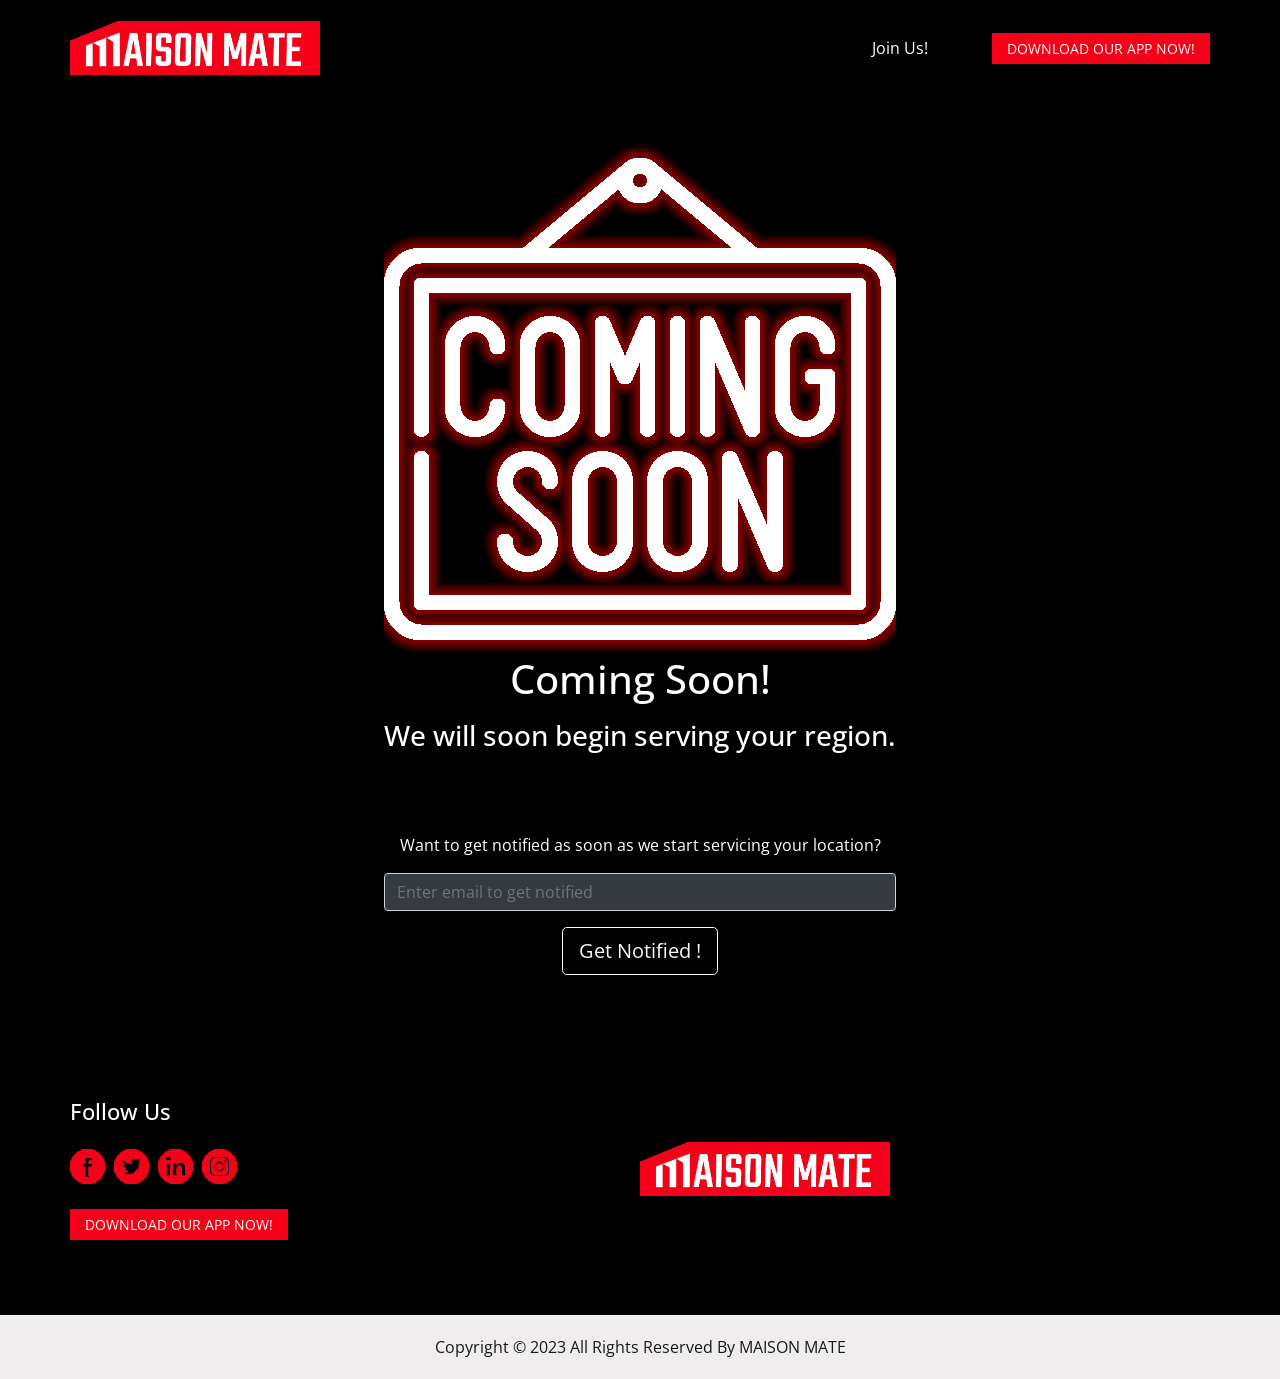
==== coming-soon.html @ 83e21c6f "added" ====
<!DOCTYPE html>
    <html>

    <head>
      <!-- Basic -->
      <meta charset="utf-8" />
      <meta http-equiv="X-UA-Compatible" content="IE=edge" />
      <!-- Mobile Metas -->
      <meta name="viewport" content="width=device-width, initial-scale=1, shrink-to-fit=no" />
      <!-- Site Metas -->
      <meta name="keywords" content="" />
      <meta name="description" content="" />
      <meta name="author" content="" />

      <title>Maison Mate</title>

      <!-- slider stylesheet -->
      <link rel="stylesheet" type="text/css"
        href="https://cdnjs.cloudflare.com/ajax/libs/OwlCarousel2/2.1.3/assets/owl.carousel.min.css" />

      <!-- bootstrap core css -->
      <link rel="stylesheet" type="text/css" href="css/bootstrap.css" />

      <!-- fonts style -->
      <link href="https://fonts.googleapis.com/css?family=Poppins:400,700&display=swap" rel="stylesheet" />
      <!-- Custom styles for this template -->
      <link href="css/style.css" rel="stylesheet" />
      <!-- responsive style -->
      <link href="css/responsive.css" rel="stylesheet" />
    </head>

    <body>
      <div class="hero_area">
        <!-- header section strats -->
        <header class="header_section">
          <div class="container">
            <nav class="navbar navbar-expand-lg custom_nav-container pt-3">
              <a class="navbar-brand" href="index.html">
                <img src="images/logo.png" alt="" />
              </a>
              <button class="navbar-toggler" type="button" data-toggle="collapse" data-target="#navbarSupportedContent"
                aria-controls="navbarSupportedContent" aria-expanded="false" aria-label="Toggle navigation">
                <span class="navbar-toggler-icon"></span>
              </button>

              <div class="collapse navbar-collapse" id="navbarSupportedContent">
                <div class="d-flex ml-auto flex-column flex-lg-row align-items-center">
                  <ul class="navbar-nav  ">
                    <li class="nav-item">
                      <a class="nav-link" href="index.html"> Join Us!</a>
                    </li>

                  </ul>
                </div>
                <div class="quote_btn-container ml-0 ml-lg-4 d-flex justify-content-center">
                  <a href="">
                    Download Our App Now!
                  </a>
                </div>
              </div>
            </nav>
          </div>
        </header>
        <!-- end header section -->
        <!-- slider section -->



        <section class="coming_soon_section position-relative">
             <div id="intro" class="p-5 text-center bg-image shadow-1-strong"
          style="background-color: black;">
          <div class="mask" style="background-color: rgba(0, 0, 0, 0.7);">
            <div class="d-flex justify-content-center align-items-center h-100">
              <div class="text-white px-4">
                   <div>
                          <img src="images/coming-soon.png" alt="" class="" />
                        </div>
                <h1 class="mb-3">Coming Soon!</h1>

                <h3>We will soon begin serving your region.</h3>
                  <br>
                                <br>
                                <br>


                <p>Want to get notified as soon as we start servicing your location? </p>

     <form>
      <div class="form-group">
        <input type="email" class="form-control bg-dark text-white" id="exampleInputEmail1" aria-describedby="emailHelp" placeholder="Enter email to get notified">
      </div>

      <button type="submit" class="btn btn-outline-light btn-lg m-">Get Notified !</button>
    </form>

              </div>
            </div>
          </div>
        </div>
                </section>

        <!-- end slider section -->




      <section class="info_section layout_padding">
        <div class="container">
          <div class="row">

            <div class="col-md-6">
              <div class="social_container">
                <h5>
                  Follow Us
                </h5>
                <div class="social-box">
                  <a href="">
                    <img src="images/fb.png" alt="">
                  </a>

                  <a href="">
                    <img src="images/twitter.png" alt="">
                  </a>
                  <a href="">
                    <img src="images/linkedin.png" alt="">
                  </a>
                  <a href="">
                    <img src="images/instagram.png" alt="">
                  </a>
                </div>
              </div>
               <div class="quote_btn-container">
                  <a href="">
                    Download Our App Now!
                  </a>
                </div>
            </div>
                <a class="navbar-brand" href="index.html">
                <img src="images/logo.png" alt="" />
              </a>
          </div>
        </div>
      </section>



      <!-- footer section -->
      <section class="container-fluid footer_section" >
        <p>
          Copyright &copy; 2023 All Rights Reserved By
          <a href="https://html.design/">MAISON MATE</a>
        </p>
      </section>
      <!-- footer section -->

      <script type="text/javascript" src="js/jquery-3.4.1.min.js"></script>
      <script type="text/javascript" src="js/bootstrap.js"></script>

        </div>
      <!-- end google map js -->
    </body>

    </html>
---- css/style.css ----
@import url("https://maxcdn.bootstrapcdn.com/font-awesome/4.5.0/css/font-awesome.min.css");
@import url(https://fonts.googleapis.com/css?family=Open+Sans);

body {
  font-family: 'Poppins', sans-serif;
  color: white;
  background-color: #ffffff;
}

.layout_padding {
  padding: 75px 0;
  background-color: black;
}

.card-text{
    color: white;
}


.layout_padding2 {
  padding: 45px 0;
}

.layout_padding2-top {
  padding-top: 45px;
}


.layout_padding2-bottom {
  padding-bottom: 45px;
}

.layout_padding-top {
  padding-top: 75px;
}

.layout_padding-bottom {
  padding-bottom: 75px;
}


.custom_dark-btn,
.custom_orange-btn {
  display: inline-block;
  padding: 10px 0;
  text-align: center;
  width: 145px;
  outline: none;
  color: #f7f7f7;
  border: 1px solid transparent;
}

.custom_dark-btn {
  background-color: #000000;
}

.custom_dark-btn:hover {
  border: 1px solid #000000;
  color: var(--theme-color);
  background-color: transparent;
}

.custom_orange-btn {
  background-color: var(--theme-color);
}

.custom_orange-btn:hover {
  border: 1px solid var(--theme-color);
  color: var(--theme-color);
  background-color: transparent;
}

.custom_heading {
  text-align: center;
  font-weight: bold;
text-decoration-color: red;
}

.custom_heading-text {
  text-align: center;
}


/*header section*/
.hero_area {
  height: 60vh;
  background-color: black;
}

.hero_area.sub_pages {
  height: auto;
}

.header_section {}

.header_section .container-fluid {
  padding-right: 25px;
  padding-left: 25px;
}

.header_section .nav_container {
  margin: 0 auto;
}

.custom_nav-container.navbar-expand-lg .navbar-nav .nav-link {
  padding: 10px 30px;
  color: white;
  text-align: center
}

a,
a:hover,
a:focus {
  text-decoration: none;
}

a:hover,
a:focus {
  color: initial;
}

.btn,
.btn:focus {
  outline: none !important;
  box-shadow: none;
}



.navbar-brand,
.navbar-brand:hover {
  text-transform: uppercase;
  font-weight: bold;
  font-size: 24px;
  color: #fafcfd;
}

.custom_nav-container .nav_search-btn {
  background-image: url(../images/search-icon.png);

  background-size: 22px;
  background-repeat: no-repeat;
  background-position-y: 7px;
  width: 35px;
  height: 35px;
  padding: 0;
  border: none;
}

.navbar-brand {
  display: flex;
  align-items: center;
}

.navbar-brand img {
  width: 250px;
}

.navbar-brand span {
  font-size: 20px;
  font-weight: 700;
  color: #2e2e2d;
  margin-top: 5px;
}

.custom_nav-container {
  z-index: 99999;
  padding: 15px 0;
}

.custom_nav-container .navbar-toggler {
  outline: none;
}

.custom_nav-container .navbar-toggler .navbar-toggler-icon {
  background-image: url(../images/menu.png);
  background-size: 55px;
}

.quote_btn-container a {
  display: inline-block;
  padding: 5px 15px;
  background-color: var(--theme-color);
  color: #f7f7f7;
  font-size: 14px;
  text-transform: uppercase;
}

/*end header section*/

/* slider section */
.slider_section {
  padding-top: 8%;
}

.coming_soon_section {
  min-height: calc(60vh);
    vertical-align: middle;
    align-content: center;
    align-items: center;
}


.slider_item-box {
  width: 100%;
  height: 100%;
}

.slider_item-box .container {
  height: 100%;
}

.slider_img-box {
  width: 85%;
  margin: 0 auto;
}

.slider_img-box img {
  width: 100%;
}

.slider_item-container {
  display: flex;
  align-items: center;
  width: 100%;
  height: 100%;
  background-repeat: no-repeat;
}

.slider_item-container .slider_item-detail {}

.slider_item-detail h1 {
  font-weight: 700;
  font-size: 60px;
  width: 95%;
}

.slider_item-detail p {
  margin: 45px 0;
}

.slider_call-btn {
  display: inline-block;
  padding: 8px 20px;
  background-color: #edb040;
  color: #fefdfd;
  border-radius: 20px;
}

.slider_section #carouselExampleControls,
.carousel-inner,
.carousel-item {
  height: 100%;
}

.slider_section .custom_carousel-control {
  position: absolute;
  top: 50%;
  left: 2%;
  width: 105px;
  transform: translateY(-50%);
}

.slider_section .custom_carousel-control .carousel-control-prev,
.slider_section .custom_carousel-control .carousel-control-next {
  margin: 10px 0;
  position: relative;
  width: 45px;
  height: 45px;
  border: none;
  opacity: 1;
  background-repeat: no-repeat;
  background-size: 12px;
  background-position: center;
}

.slider_section .custom_carousel-control .carousel-control-prev {
  background-image: url(../images/prev.png);
  background-color: var(--theme-color);
}

.slider_section .custom_carousel-control .carousel-control-next {
  background-image: url(../images/next.png);
  background-color: #000000;
}

/* end slider section */


/* service section */
.service_section .card .card-img-top {
  width: 140px;
  margin: 55px auto 5px auto;
}

.service_section .card {
  text-align: center;
  box-sizing: border-box;
  position: relative;
    background-color: black;
}

.service_section .card .card-title {
  color: white;
    font-weight: bolder;
    

}

.service_section .card::after {
  content: "";
  position: absolute;
  width: 100%;
  height: 7px;
  background-color: transparent;
}




/* end service section */






/* tasty section */

.tasty_section {
  width: 100%;
  height: 500px;
  background-image: url(../images/tasty-image.png);
  background-repeat: no-repeat;
  background-size: cover;
  display: flex;
  justify-content: center;
  align-items: center;

}

.tasty_section h2 {
  font-size: 125px;
  text-align: center;
  font-weight: bold;
  color: #ffffff;
  text-transform: uppercase;
}

/* end tasty section */

/* client section */
.client_container {
  display: flex;
  flex-direction: column;
  justify-content: center;
  align-items: center;
}

.client_img-box {
  width: 350px;
}

.client_img-box img {
  width: 100%
}

.client_container h3 {
  text-align: center;
  margin-bottom: 25px;
}


.client_section .custom_carousel-control {
  position: absolute;
  top: 100%;
  left: 50%;
  width: 105px;
  transform: translateX(-50%);
}

.client_section .custom_carousel-control .carousel-control-prev,
.client_section .custom_carousel-control .carousel-control-next {
  width: 45px;
  height: 45px;
  border: none;
  border-radius: 100%;
  opacity: 1;
  background-repeat: no-repeat;
  background-size: 12px;
  background-position: center;
  background-color: #292727;
}

.client_section .custom_carousel-control .carousel-control-prev:hover,
.client_section .custom_carousel-control .carousel-control-next:hover {
  background-color: #fc5d35;
}

.client_section .custom_carousel-control .carousel-control-prev {
  background-image: url(../images/prev.png);
}

.client_section .custom_carousel-control .carousel-control-next {
  background-image: url(../images/next.png);
}

/* end client section */

/* contact section */

.contact_section {
background-color: white;

}

.contact_section input {
  border: none;
  outline: none;
  border-bottom: .8px solid #252525;
  width: 50%;
  margin: 10px 0;
}

.theme-color{
    text-decoration-color: var(--theme-color);
}

.contact_form-container {
  padding: 15px 0 15px 0;

}

.contact_form-container button {
  border: none;
  background-color: var(--theme-color);
  color: #fff;
  padding: 8px 40px;
  text-transform: uppercase;
  font-size: 14px;
}


/* contact section */

/* map section */
.map_section {
  height: 500px;
}


/* end map section */

/* info section */
.info_section ul {
  padding: 0;
    text-align-last: center;
}

.info_section ul li {
  list-style-type: none;
  margin: 3px 0;

}

.info_section h5 {
  margin-bottom: 12px;
  font-size: 22px;
}

.info_section .social-box {
  margin: 25px 0;
}

.info_section .social-box img {
  width: 35px;
  margin-right: 5px;
}

.info_section .form_container input {
  width: 225px;
  height: 30px;
}

.info_section .form_container button {
  background-color: var(--theme-color);
  border: none;
  outline: none;
  color: #fff;
  padding: 5px 30px;
  margin-top: 15px;
  font-size: 15px;
}

/* end info section */


/* footer section*/

.footer_section {
  background-color: #efeded;
  padding: 20px 0;
  font-family: "Roboto", sans-serif;
}

.footer_section p {
  color: #191818;
  margin: 0;
  text-align: center;
}

.footer_section a {
  color: #191818;
}

:root {
  --theme-color: #f40019 ;
  --primary: var(--primary-gradient);
  --primary-gradient: linear-gradient(0deg, white 0%, black 100%);
}
.section-header {
  text-align: center;
}
.section-header h2 {
  font-size: 28px;
  font-weight: 700;
  margin-bottom: 16px;
}
.section-header hr {
  border: 1px solid #fff;
  width: 56px;
}
.bg-gradient_solid {
  background: var(--primary-gradient);
  color: #fff;
  padding: 48px 0;
}
.steps {
  position: relative;
  margin-top: 32px;
}
.steps::after {
  content: "";
  position: absolute;
  width: 1px;
  background-color: white;
  opacity: 0.4;
  top: 0;
  bottom: 0;
  left: 50%;
}

.steps .content p {
  color: #676767;
  font-size: 16px;
}

.steps .content h2 {
  font-weight: 600;
  font-size: 16px;
  color: #676767;
}

.steps-container {
  position: relative;
  background-color: inherit;
  width: calc(50% + 32px);
}

.steps-container .content {
  padding: 32px;
  background-color: white;
  position: relative;
  border-radius: 0px 0px 80px 0px;
  box-shadow: 0px 16px 27px rgb(0 11 30 / 10%);
}

.steps .steps-container:nth-child(even) {
  left: calc(50% - 32px);
  flex-direction: row-reverse;
}

.steps-container {
  display: flex;
}

.steps .steps-container .date {
  font-weight: 900;
  font-size: 16px;
  color: #ffffff;
  margin-bottom: 10px;
  width: 62px;
  height: 62px;
  background-color: var(--theme-color);
  border-radius: 50%;
  flex-shrink: 0;
  align-items: center;
  display: flex;
  justify-content: center;
  z-index: 777;
}

.step-line {
  width: 40px;
  background-color: #fff;
  height: 1px;
  margin-top: 31px;
  opacity: 0.4;
  flex-shrink: 0;
}

@media (max-width: 767px) {
  .steps::after {
    left: 32px;
  }
  .steps-container {
    left: 0;
    flex-direction: row-reverse;
    width: auto;
    margin-bottom: 16px;
  }
  .steps .steps-container:nth-child(even) {
    left: 0;
  }
}

* {
  font-family: 'Open Sans', 'sans-serif';
}

.theme-text{
    text-decoration-color: var(--theme-color);
}


ul {
  width: 100%;
  text-align: match-parent;
  margin: 0;
  padding: 0;
  top: 50%;
}

li {
  display: inline-block;
  margin: 10px;
}

.download {
  width: 200px;
  height: 75px;
  background: #151515;
  float: none;
  border-radius: 5px;
  position: relative;
  color: white;
  cursor: pointer;
}

.download > .fa {
  color: white;
  position: absolute;
  top: 50%;
  left: 15px;
  transform: translateY(-50%);
}

.df,
.dfn {
  position: absolute;
  left: 70px;
}

.df {
  top: 20px;
  font-size: .68em;
}

.dfn {
  top: 33px;
  font-size: 1.08em;
}

.download:hover {
  transform: scale(1.03);
}

/* end footer section*/
---- css/responsive.css ----
@media (max-width: 1120px) {
    .hero_area {
        height: auto;
    }

    .slider_section {
        padding: 50px 0;

    }
}

@media (max-width: 992px) {
    .custom_nav-container .nav_search-btn {
        background-position: center;
    }

    .service_section .card-deck {

        flex-direction: column;

    }

    .service_section .card-deck .card {
        margin-bottom: 25px;
    }
}

@media (max-width: 768px) {

    .slider_img-box {

        width: 85%;
        margin: 65px auto;

    }

    .slider_section .custom_carousel-control {

        position: absolute;
        top: 100%;
        left: 50%;
        width: 105px;
        transform: translate(-50%, -50%);
        display: flex;
        justify-content: space-between;

    }

    .fruit_section .fruit_detail-box {

        margin-bottom: 40px;
        text-align: center;

    }

    .fruit_detail-box>div {

        display: flex;
        justify-content: center;

    }

    .contact_section {
        background-size: 105px;
    }

    .contact_section input {

        background-color: transparent;

    }

    .info_section .col-md-3 {
        text-align: center;
    }

    .info_section .col-md-3:not(:nth-last-child(1)) {

        margin-bottom: 35px;
    }

    .tasty_section h2 {

        font-size: 80px;
    }
}

@media (max-width: 576px) {
    .slider_item-container .slider_item-detail {

        text-align: center;

    }

    .slider_item-container .slider_item-detail .d-flex {

        justify-content: center;

    }
}

@media (max-width: 480px) {}

@media (max-width: 400px) {}

@media (max-width: 360px) {}

@media (min-width: 1200px) {
    .container {
        max-width: 1170px;
    }

}
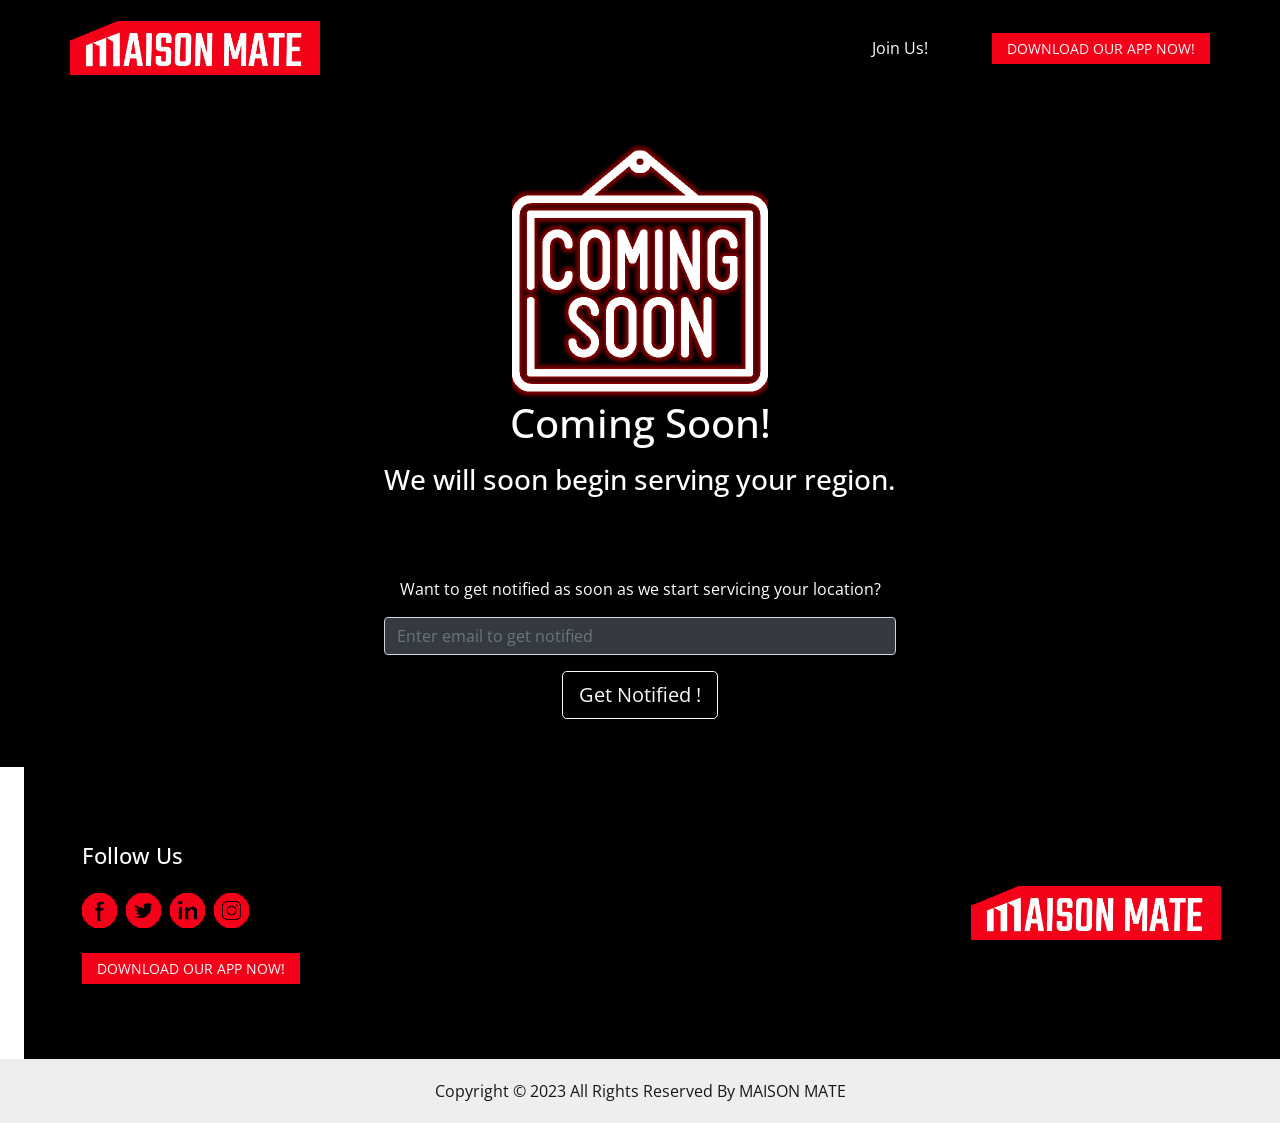
==== commit 9cd6baf8: "fixe" ====
--- a/coming-soon.html
+++ b/coming-soon.html
@@ -73,7 +73,8 @@
             <div class="d-flex justify-content-center align-items-center h-100">
               <div class="text-white px-4">
                    <div>
-                          <img src="images/coming-soon.png" alt="" class="" />
+                          <img src="images/coming-soon.png" alt="" class="" style="
+  width: 50%;"/>
                         </div>
                 <h1 class="mb-3">Coming Soon!</h1>
 
@@ -104,11 +105,11 @@
 
 
 
-      <section class="info_section layout_padding">
+      <section class="info_section layout_padding ml-0 ml-lg-4 d-flex justify-content-center">
         <div class="container">
           <div class="row">
 
-            <div class="col-md-6">
+            <div class="col-md">
               <div class="social_container">
                 <h5>
                   Follow Us
--- a/css/style.css
+++ b/css/style.css
@@ -194,10 +194,11 @@
 }
 
 .coming_soon_section {
-  min-height: calc(60vh);
-    vertical-align: middle;
-    align-content: center;
+  display: grid;
+  min-height: calc(70vh);
+    background-color: black;
     align-items: center;
+    
 }
 
 
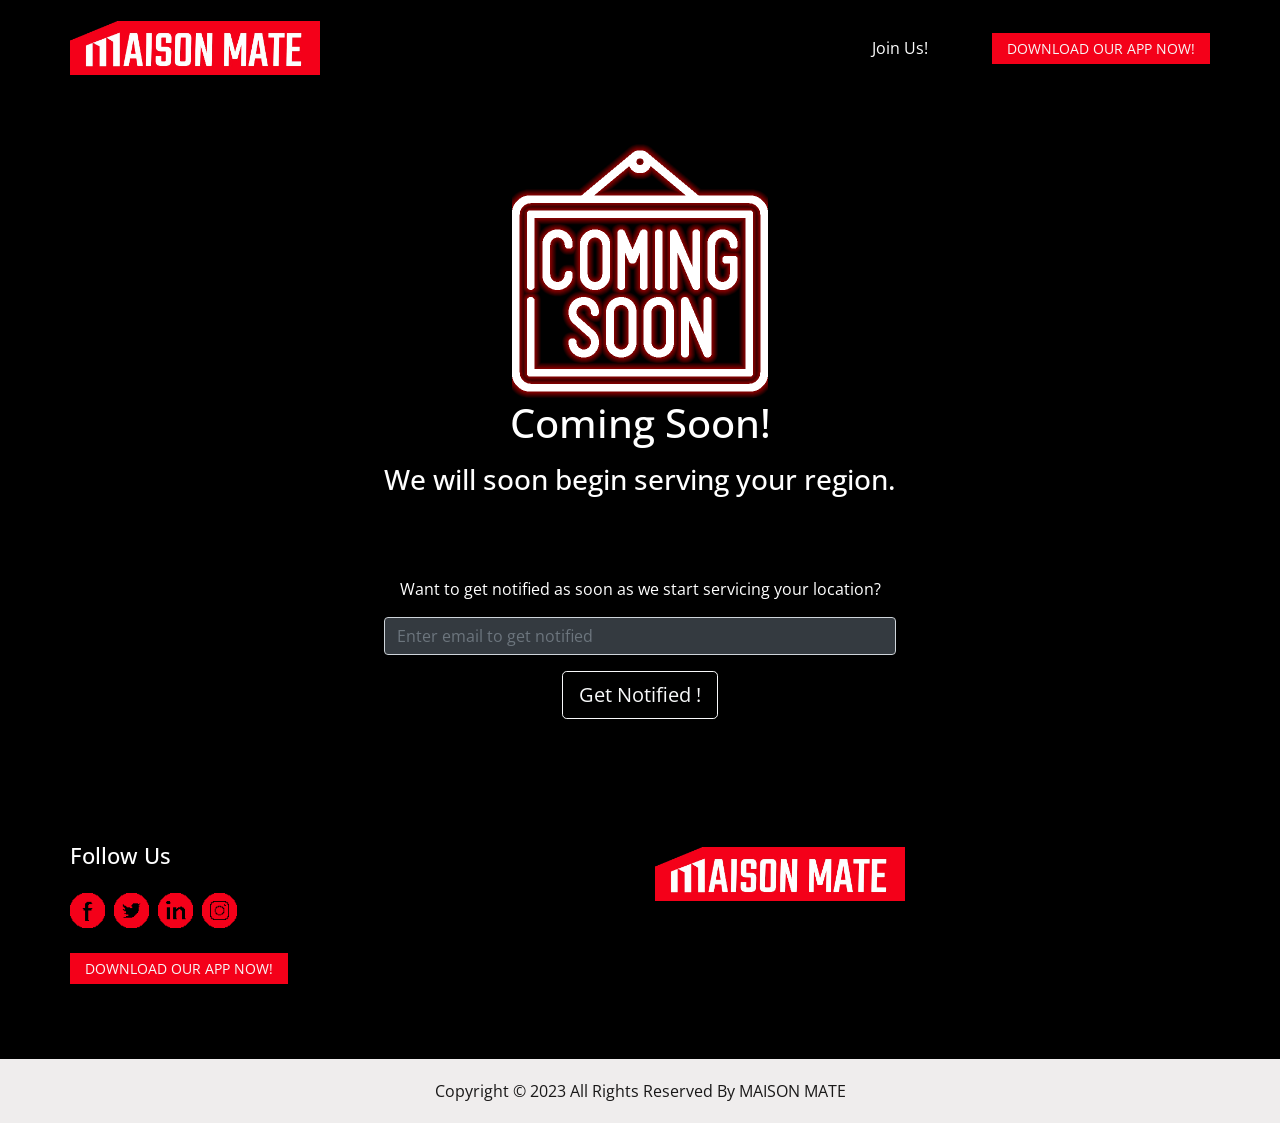
==== commit 5f92fc6e: "padding fix" ====
--- a/coming-soon.html
+++ b/coming-soon.html
@@ -67,7 +67,7 @@
 
 
         <section class="coming_soon_section position-relative">
-             <div id="intro" class="p-5 text-center bg-image shadow-1-strong"
+             <div id="intro" class="p-5 text-center  bg-image shadow-1-strong"
           style="background-color: black;">
           <div class="mask" style="background-color: rgba(0, 0, 0, 0.7);">
             <div class="d-flex justify-content-center align-items-center h-100">
@@ -105,12 +105,12 @@
 
 
 
-      <section class="info_section layout_padding ml-0 ml-lg-4 d-flex justify-content-center">
+      <section class="info_section layout_padding position-relative">
         <div class="container">
-          <div class="row">
+          <div class="row layout_adding">
 
-            <div class="col-md">
-              <div class="social_container">
+            <div class="col-md-6">
+              <div class="social_container position-relative">
                 <h5>
                   Follow Us
                 </h5>
@@ -136,9 +136,12 @@
                   </a>
                 </div>
             </div>
+                 <div class="col-md-6">
+
                 <a class="navbar-brand" href="index.html">
                 <img src="images/logo.png" alt="" />
               </a>
+              </div>
           </div>
         </div>
       </section>
